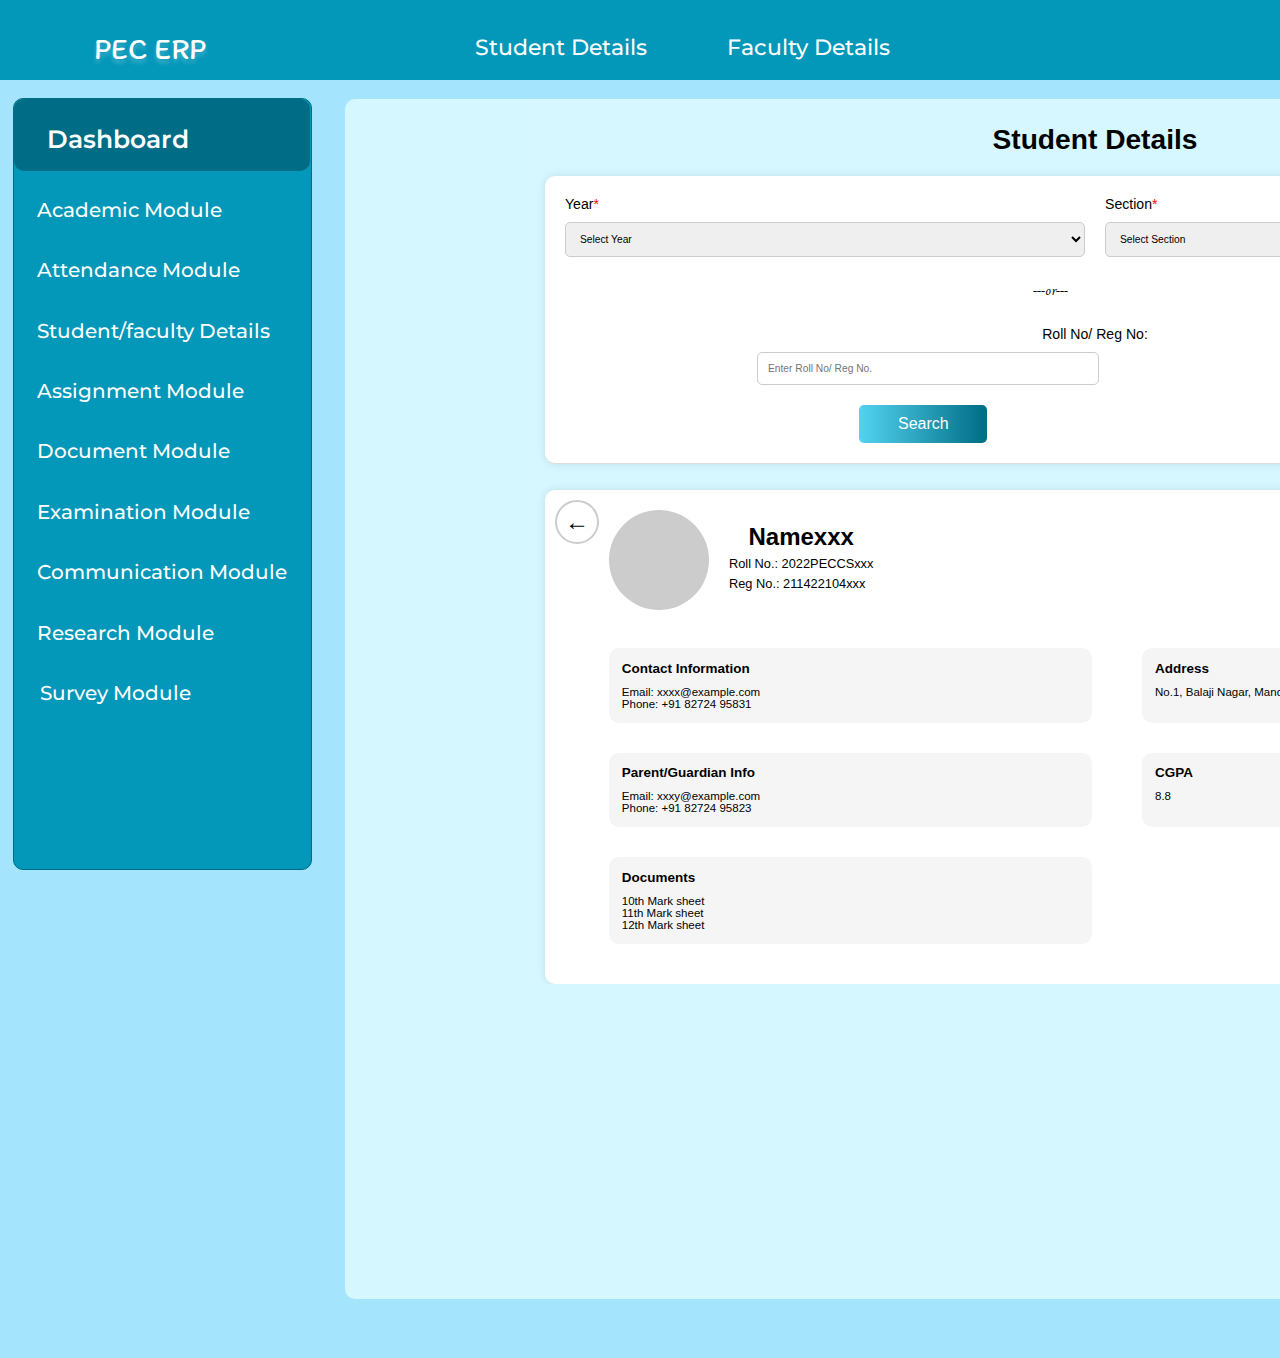
==== hod - std-fac details-page1/hellloloo-main/nav-main/index.html @ 7bee4aa8 "Add files via upload" ====
<!DOCTYPE html>
<html>
<head>
    <meta charset="utf-8" />
    <meta name="viewport" content="initial-scale=1, width=device-width" />
    <link rel="stylesheet" href="./global.css" />
    <link rel="stylesheet" href="./index.css" />
    <link
        rel="stylesheet"
        href="https://fonts.googleapis.com/css2?family=Anek+Odia:wght@400&display=swap"
    />
    <link
        rel="stylesheet"
        href="https://fonts.googleapis.com/css2?family=Itim:wght@400&display=swap"
    />
    <link
        rel="stylesheet"
        href="https://fonts.googleapis.com/css2?family=Montserrat:wght@500;600&display=swap"
    />
    <link
        rel="stylesheet"
        href="https://fonts.googleapis.com/css2?family=Metal:wght@400&display=swap"
    />
    <link
        rel="stylesheet"
        href="https://fonts.googleapis.com/css2?family=Anybody:wght@400&display=swap"
    />
    <link
        rel="stylesheet"
        href="https://fonts.googleapis.com/css2?family=Mali:wght@400&display=swap"
    />
    <style>
        /* Add your custom CSS here */
        .back-arrow-container {
            display: flex;
            align-items: center;
            padding: 10px;
        }

        .back-arrow {
            font-size: 24px;
            cursor: pointer;
            margin-right: 10px;
        }

        .container {
            position: relative;
        }

        .back-arrow-button {
            position: absolute;
            top: 10px;
            left: 10px;
            font-size: 24px;
            cursor: pointer;
        }
    </style>
</head>
<body>
    <div class="std-acamedic-ar">
        <div class="statistical">STATISTICAL</div>
        <div class="graphical">GRAPHICAL</div>
        <header class="main">
            <div class="main-child"></div>
            <a class="pec-erp">PEC ERP</a>
            <div class="modules">
                <div class="aca-nav">
                    <div class="one">
                        <div>
                            <a href="#" class="profile">Student Details</a>
                        </div>
                        <div>
                            <a href="#" class="time-table">Faculty Details</a>
                        </div>
                    </div>
                </div>
            </div>
        </header>
        <div class="image-1"></div>
        <main class="selection">
            <section class="year-selection">
                <div class="year-input">
                    <div class="year-value">
                        <div class="year-display">
                            <div class="year-display-child"></div>
                            <div class="current-year">
                                <div class="rectangle-parent">
                                    <div class="frame-child"></div>
                                    <a class="dashboard">Dashboard</a>
                                </div>
                            </div>
                        </div>
                    </div>
                    <div class="semester-selection">
                        <div class="fluentpeople-20-regular"></div>
                        <div class="dash">
                            <div class="academic-module">
                                <a href="#" class="profile">Academic Module</a>
                            </div>
                            <div class="attendance-module">
                                <a href="#" class="profile">Attendance Module</a>
                            </div>
                            <div class="assignment-module">
                                <a href="#" class="profile">Student/faculty Details</a>
                            </div>
                            <div class="assignment-module">
                                <a href="#" class="profile">Assignment Module</a>
                            </div>
                            <div class="document-module">
                                <a href="#" class="profile">Document Module</a>
                            </div>
                            <div class="examination-module">
                                <a href="#" class="profile">Examination Module</a>
                            </div>
                            <div class="communication-module">
                                <a href="#" class="profile">Communication Module</a>
                            </div>
                            <div class="research-module">
                                <a href="#" class="profile">Research Module</a>
                            </div>
                            <div class="survey-container">
                                <div class="survey-module">
                                    <a href="#" class="profile">Survey Module</a>
                                </div>
                            </div>
                        </div>
                    </div>
                </div>
                <div class="exam-selection">
                    <div class="exam-input">
                        <div class="container">
                            
                            <div class="header">
                                <h1>Student Details</h1>
                            </div>
                            <div class="search-section">
                                <form>
                                    <div class="form-group">
                                        <label for="year">Year<span class="required">*</label>
                                        <select id="year">
                                            <option value="" disabled selected>Select Year</option>
                                            <option value="1">First Year</option>
                                            <option value="2">Second Year</option>
                                            <option value="3">Third Year</option>
                                            <option value="4">Fourth Year</option>
                                        </select>
                                    </div>
                                    <div class="form-group">
                                        <label for="section">Section<span class="required">*</label>
                                        <select id="section">
                                            <option value="" disabled selected>Select Section</option>
                                            <option value="A">A</option>
                                            <option value="B">B</option>
                                            <option value="C">C</option>
                                            <option value="D">D</option>
                                            <option value="E">E</option>
                                            <option value="F">F</option>
                                        </select>
                                    </div>
                                    <p class="or">---or---</p>
                                    <div class="form-group roll-no-group">
                                        <label for="roll-no">Roll No/ Reg No:</label>
                                        <input type="text" id="roll-no" class="reg-no" placeholder="Enter Roll No/ Reg No." />
                                    </div>
                                    <button type="submit">Search</button>
                                </form>
                            </div>
                            <div class="student-details">
                              <div class="back-arrow-button" onclick="goBack()">←</div>
                                <div class="student-info">
                                    <div class="icon"></div>
                                    <div class="profile-picture"></div>
                                    <div class="details">
                                        <h2>Namexxx</h2>
                                        <p>Roll No.: 2022PECCSxxx</p>
                                        <p>Reg No.: 211422104xxx</p>
                                    </div>
                                </div>
                                <div class="day-scholar">
                                    <span class="bold-text">Day Scholar</span><br>
                                    <span class="bold-text">DOB:</span> 20/06/2005
                                </div>
                                <div class="additional-info">
                                    <div class="contact-info">
                                        <h3>Contact Information</h3>
                                        <p>Email: xxxx@example.com</p>
                                        <p>Phone: +91 82724 95831</p>
                                    </div>
                                    <div class="address-info">
                                        <h3>Address</h3>
                                        <p>No.1, Balaji Nagar, Mandharakuppam, Neyveli-2</p>
                                    </div>
                                    <div class="parent-info">
                                        <h3>Parent/Guardian Info</h3>
                                        <p>Email: xxxy@example.com</p>
                                        <p>Phone: +91 82724 95823</p>
                                    </div>
                                    <div class="cgpa-info">
                                        <h3>CGPA</h3>
                                        <p>8.8</p>
                                    </div>
                                    <div class="documents">
                                        <h3>Documents</h3>
                                        <p>10th Mark sheet</p>
                                        <p>11th Mark sheet</p>
                                        <p>12th Mark sheet</p>
                                    </div>
                                </div>
                            </div>
                        </div>
                    </div>
                </div>
            </section>
        </main>
    <script>
        function goBack() {
            window.history.back();
        }
    </script>
</body>
</html>
---- hod - std-fac details-page1/hellloloo-main/nav-main/global.css ----
body {
  margin: 0;
  line-height: normal;
}

:root {
  /* fonts */
  --font-anybody: Anybody;
  --font-metal: Metal;
  --font-montserrat: Montserrat;
  --font-itim: Itim;
  --font-anek-odia: "Anek Odia";
  --font-mali: Mali;

  /* font sizes */
  --font-size-26xl: 45px;
  --font-size-8xl: 27px;
  --font-size-17xl: 36px;
  --font-size-11xl: 30px;
  --font-size-lg: 18px;
  --font-size-5xl: 24px;
  --font-size-6xl: 25px;
  --font-size-xl: 20px;
  --font-size-3xl: 22px;
  --font-size-base: 16px;
  --font-size-16xl: 35px;
  --font-size-9xl: 28px;
  --font-size-2xl: 21px;

  /* Colors */
  --color-lightblue: #a4e5fd;
  --color-lightcyan: #d5f7ff;
  --color-gray-100: #0b0b0b;
  --color-gray-200: #010101;
  --color-gray-300: rgba(255, 255, 255, 0.81);
  --color-darkgray: #9d9d9d;
  --color-white: #fff;
  --color-steelblue-100: #0397b9;
  --color-steelblue-200: #008cbf;
  --color-teal: #006c85;
  --color-black: #000;
  --color-lightgreen: #bdffac;
  --color-whitesmoke: #f4f4f4;
  --color-gainsboro-100: #d9d9d9;

  /* Gaps */
  --gap-lg: 18px;
  --gap-sm: 14px;
  --gap-12xl: 31px;
  --gap-mini: 15px;
  --gap-25xl: 44px;
  --gap-3xl: 22px;
  --gap-xl: 20px;
  --gap-17xl-4: 36.4px;
  --gap-18xl-5: 37.5px;
  --gap-lgi: 19px;
  --gap-10xl: 29px;
  --gap-50xl: 69px;
  --gap-mid: 17px;
  --gap-15xl: 34px;
  --gap-5xl: 24px;
  --gap-2xl: 21px;

  /* Paddings */
  --padding-smi: 13px;
  --padding-12xs: 1px;
  --padding-24xl: 43px;
  --padding-39xl: 58px;
  --padding-10xl: 29px;
  --padding-xl: 20px;
  --padding-6xs: 7px;
  --padding-mini: 15px;
  --padding-4xs: 9px;
  --padding-6xl: 25px;
  --padding-sm: 14px;
  --padding-11xl: 30px;
  --padding-4xl: 23px;
  --padding-5xl: 24px;
  --padding-10xs: 3px;
  --padding-lgi: 19px;
  --padding-679xl: 698px;
  --padding-435xl: 454px;
  --padding-276xl: 295px;
  --padding-14xl: 33px;
  --padding-mid: 17px;
  --padding-smi-5: 12.5px;
  --padding-9xs: 4px;
  --padding-xs: 12px;
  --padding-9xl: 28px;
  --padding-8xs: 5px;

  /* Border radiuses */
  --br-3xs: 10px;
  --br-xl: 20px;
}
---- hod - std-fac details-page1/hellloloo-main/nav-main/index.css ----
*{
  margin: 0px;
  padding: 0px;
  margin: 0px;
  padding: 0px;
}
body{
  max-width: 1950px;
  font-family:arial;
  
  
}
.graphical,
.statistical {
  width: 123px;
  position: absolute;
  margin: 0 !important;
  right: 180px;
  bottom: -6668px;
  line-height: 25px;
  text-transform: capitalize;
  display: inline-block;
}
.graphical {
  right: 41px;
  color: var(--color-white);
}
.main-child {
  height: 100px;
  width: 1440px;
  position: relative;
  background-color: var(--color-steelblue-100);
  display: none;
  max-width: 100%;
  z-index: 0;
}
.pec-erp {
  text-decoration: none;
  width: 253px;
  position: relative;
  color: inherit;
  display: inline-block;
  flex-shrink: 0;
  text-shadow: 0 4px 4px rgba(255, 255, 255, 0.25);
  white-space: nowrap;
  z-index: 1;
}

.profile {
  text-decoration: none;
  align-self: stretch;
  position: relative;
  font-weight: 500;
  color: inherit;
}
.module-list {
  width: 88px;
  display: flex;
  flex-direction: column;
  align-items: flex-start;
  justify-content: flex-start;
  padding: var(--padding-xs) 0 0;
  box-sizing: border-box;
}
.time-table {
  text-decoration: none;
  position: relative;
  font-weight: 500;
  color: inherit;
  white-space: nowrap;
}
.module-list1 {
  display: flex;
  flex-direction: column;
  align-items: flex-start;
  justify-content: flex-start;
  padding: var(--padding-xs) 0 0;
}

.academic-result,
.documents {
  text-decoration: none;
  position: relative;
  font-weight: 500;
}

.documents {
  align-self: stretch;
  color: inherit;
}
.module-list2 {
  flex: 1;
  display: flex;
  flex-direction: column;
  align-items: flex-start;
  justify-content: flex-start;
  padding: var(--padding-mini) 0 0;
}
.certfications {
  text-decoration: none;
  position: relative;
  font-weight: 500;
  color: inherit;
}
.module-list3 {
  flex: 1;
  display: flex;
  flex-direction: column;
  align-items: flex-start;
  justify-content: flex-start;
  padding: var(--padding-xs) 0 0;
}
.lesson-plan {
  text-decoration: none;
  align-self: stretch;
  position: relative;
  font-weight: 500;
  color: inherit;
  white-space: nowrap;
}
.module-list4 {
  flex: 1;
  display: flex;
  flex-direction: column;
  align-items: flex-start;
  justify-content: flex-start;
  padding: var(--padding-mini) 0 0;
}
.feedback {
  text-decoration: none;
  align-self: stretch;
  position: relative;
  font-weight: 500;
  color: inherit;
}
.module-list5 {
  flex: 1;
  flex-direction: column;
  padding: var(--padding-mini) 0 0;
}
.aca-nav,
.main,
.module-list5,
.modules {
  display: flex;
  align-items: flex-start;
  justify-content: flex-start;
}
.aca-nav {
  align-self: stretch;
  flex-direction: row;
  gap: var(--gap-5xl);
  z-index: 2;
}
.main,
.modules {
  box-sizing: border-box;
  max-width: 100%;
}
.modules {
  flex: 1;
  flex-direction: column;
  padding: var(--padding-9xs) 0 0;
  text-align: left;
  font-size: var(--font-size-3xl);
  font-family: var(--font-montserrat);
}
.main {
  align-self: stretch;
  background-color: var(--color-steelblue-100);
  flex-direction: row;
  padding: var(--padding-11xl) var(--padding-4xl) var(--padding-smi-5);
  position: sticky;
  gap: var(--gap-50xl);
  top: 0;
  z-index: 99;
  text-align: center;
  font-size: var(--font-size-11xl);
  color: var(--color-white);
  font-family: var(--font-itim);
}
.image-1 {
  width: 299px;
  height: 95px;
  position: relative;
  flex-shrink: 0;
  display: none;
  z-index: 3;
}
.frame-child,
.year-display-child {
  position: relative;
  border-radius: var(--br-3xs);
  display: none;
}
.year-display-child {
  align-self: stretch;
  height: 853px;
  background-color: var(--color-steelblue-100);
  border: 1px solid var(--color-teal);
  box-sizing: border-box;
}
.frame-child {
  height: 72px;
  width: 298px;
  background-color: var(--color-teal);
}
.dashboard {
  text-decoration: none;
  position: relative;
  font-weight: 600;
  color: inherit;
  z-index: 2;
}
.current-year,
.rectangle-parent {
  display: flex;
  flex-direction: row;
  align-items: flex-start;
}
.rectangle-parent {
  flex: 1;
  border-radius: var(--br-3xs);
  background-color: var(--color-teal);
  justify-content: flex-start;
  padding: var(--padding-6xl) var(--padding-14xl) var(--padding-mid);
  z-index: 1;
}
.current-year {
  align-self: stretch;
  justify-content: flex-end;
  padding: 0 var(--padding-12xs) 0 0;
}
/* side-bar-content*/
.year-boundary {
  margin-top: 40px;
}
.year-display {
  flex: 1;
  border-radius: var(--br-3xs);
  background-color: var(--color-steelblue-100);
  border: 1px solid var(--color-teal);
  display: flex;
  flex-direction: column;
  align-items: flex-end;
  justify-content: flex-start;
  padding: 0 0 var(--padding-679xl);
  gap: var(--gap-10xl);
}
.year-value {
  align-self: stretch;
  display: flex;
  flex-direction: row;
  align-items: flex-start;
  justify-content: flex-end;
  padding: 0 var(--padding-lgi) 0 0;
}
.fluentpeople-20-regular {
  height: 20px;
  width: 20px;
  position: relative;
  overflow: hidden;
  flex-shrink: 0;
  display: none;
}
.academic-module {
  flex: 1;
  position: relative;
  font-weight: 500;
}
.semester-list {
  align-self: stretch;
  display: flex;
  flex-direction: row;
  align-items: flex-start;
  justify-content: flex-start;
  padding: 0 var(--padding-lgi) 0 var(--padding-4xs);
  
}
.attendance-module {
  flex: 1;
  position: relative;
  font-weight: 500;
}
.semester-list1 {
  width: 272px;
  display: flex;
  flex-direction: row;
  align-items: flex-start;
  justify-content: flex-start;
  padding: 0 var(--padding-10xs);
  box-sizing: border-box;
}
.assignment-module {
  position: relative;
  font-weight: 500;
}
.document-module {
  width: 266px;
  display: inline-block;
}
.communication-module,
.document-module,
.examination-module {
  position: relative;
  font-weight: 500;
}
.communication-module {
  align-self: stretch;
}
.report-module,
.research-module {
  width: 266px;
  position: relative;
  font-weight: 500;
  display: inline-block;
}
.survey-module {
  flex: 1;
  position: relative;
  font-weight: 500;
}
.survey-container {
  width: 272px;
  display: flex;
  flex-direction: row;
  align-items: flex-start;
  justify-content: flex-start;
  padding: 0 var(--padding-10xs);
  box-sizing: border-box;
}
.dash,
.more-modules {
  flex-direction: column;
  align-items: flex-start;
}
.more-modules {
  align-self: stretch;
  display: flex;
  justify-content: flex-start;
  gap: var(--gap-18xl-5);
}
.dash {
  flex: 1;
  gap: var(--gap-17xl-4);
  z-index: 2;
  margin-top: 70px;
}

.dash,
.semester-selection,
.year-input {
  display: flex;
  justify-content: flex-start;
}
.semester-selection {
  align-self: stretch;
  flex-direction: row;
  align-items: flex-start;
  padding: 0 0 0 var(--padding-5xl);
  margin-top: -741.7px;
  font-size: 20px;
}
.year-input {
  height: 853px;
  width: 318px;
  flex-direction: column;
  align-items: flex-end;
}
.exam-input-child {
  height: 843px;
  width: 1061px;
  position: relative;
  border-radius: var(--br-3xs);
  background-color: var(--color-lightcyan);
  display: none;
  max-width: 100%;
}
.exam-boundary {
  height: 100%;
  width: 100%;
  position: absolute;
  margin: 0 !important;
  top: 0;
  right: 0;
  bottom: 0;
  left: 0;
  border-radius: var(--br-xl);
  background-color: var(--color-gray-300);
  border: 1px solid var(--color-darkgray);
  box-sizing: border-box;
  cursor: pointer;
  z-index: 1;
}
.select-year {
  width: 116px;
  border: 0;
  outline: 0;
  font-family: var(--font-metal);
  font-size: var(--font-size-11xl);
  background-color: transparent;
  height: 62px;
  position: relative;
  color: #606060;
  text-align: left;
  display: inline-block;
  padding: 0;
  z-index: 2;
}
.current-exam {
  width: 21px;
  height: 43px;
  position: relative;
  text-transform: capitalize;
  display: none;
  flex-shrink: 0;
  transform: rotate(90deg);
  z-index: 2;
}
.exam-display {
  height: 44px;
  width: 43px;
  display: flex;
  flex-direction: column;
  align-items: flex-start;
  justify-content: flex-start;
  padding: var(--padding-4xl) 0 0;
  box-sizing: border-box;
}
.exam-value,
.semester-value-child {
  height: 58px;
  position: relative;
  box-sizing: border-box;
}
.exam-value {
  flex: 0.8944;
  display: flex;
  flex-direction: row;
  align-items: flex-start;
  justify-content: space-between;
  padding: 0 var(--padding-mini) var(--padding-sm) var(--padding-11xl);
  min-width: 194px;
  gap: var(--gap-xl);
  font-size: var(--font-size-26xl);
  font-family: var(--font-anybody);
}
.semester-value-child {
  width: 281px;
  border-radius: var(--br-xl);
  background-color: var(--color-gray-300);
  border: 1px solid var(--color-darkgray);
  display: none;
}
.select-semester {
  margin-top: -24px;
  position: relative;
  z-index: 2;
}
.current-semester {
  margin: 0;
  height: 43px;
  width: 21px;
  position: relative;
  font-size: var(--font-size-26xl);
  text-transform: capitalize;
  font-weight: 400;
  font-family: var(--font-anybody);
  color: var(--color-gray-200);
  display: inline-block;
  flex-shrink: 0;
  transform: rotate(90deg);
  z-index: 2;
}
.semester-input,
.semester-value {
  display: flex;
  align-items: flex-start;
  justify-content: flex-start;
  box-sizing: border-box;
}
.semester-value {
  align-self: stretch;
  height: 58px;
  border-radius: var(--br-xl);
  background-color: var(--color-gray-300);
  border: 1px solid var(--color-darkgray);
  flex-direction: row;
  padding: var(--padding-xl) var(--padding-4xs) 0 var(--padding-6xl);
  gap: var(--gap-25xl);
  z-index: 1;
}
.semester-input {
  flex: 1;
  flex-direction: column;
  padding: 0 var(--padding-mini) 0 0;
  min-width: 194px;
  color: #525252;
}
.exam-input-item {
  height: 58px;
  width: 281px;
  position: relative;
  border-radius: var(--br-xl);
  background-color: var(--color-gray-300);
  border: 1px solid var(--color-darkgray);
  box-sizing: border-box;
  display: none;
}
.select-exam {
  margin-top: -24px;
  position: relative;
  z-index: 2;
}
.current-exam1 {
  margin: 0;
  height: 43px;
  width: 21px;
  position: relative;
  font-size: var(--font-size-26xl);
  text-transform: capitalize;
  font-weight: 400;
  font-family: var(--font-anybody);
  color: var(--color-gray-200);
  display: inline-block;
  flex-shrink: 0;
  transform: rotate(90deg);
  z-index: 2;
}
.exam-input,
.exam-input1 {
  display: flex;
  flex-direction: row;
  align-items: flex-start;
  justify-content: flex-start;
  box-sizing: border-box;
}
.exam-input1 {
  height: 58px;
  width: 281px;
  border-radius: var(--br-xl);
  background-color: var(--color-gray-300);
  border: 1px solid var(--color-darkgray);
  padding: var(--padding-xl) var(--padding-6xs) 0 10px;
  gap: 91px;
  z-index: 1;
  color: #535353;
}
/* center-content-box*/
.exam-input {
  align-self: stretch;
  border-radius: var(--br-3xs);
  background-color: var(--color-lightcyan);
  gap: var(--gap-12xl);
  width: 1500px;
  height:1200px;
  
}
.exam-selection {
  flex: 1;
  flex-direction: column;
  padding: var(--padding-12xs) 0 0;
  box-sizing: border-box;
  max-width: calc(100% - 332px);
  font-size: var(--font-size-11xl);
  color: var(--color-gray-200);
  font-family: var(--font-metal);
}
.exam-selection,
.selection,
.std-acamedic-ar,
.year-selection {
  display: flex;
  align-items: flex-start;
  justify-content: flex-start;
}
.year-selection {
  flex: 1;
  flex-direction: row;
  gap: var(--gap-sm);
  max-width: 100%;
  text-align: left;
  font-size: var(--font-size-6xl);
  color: var(--color-white);
  font-family: var(--font-montserrat);
}
.selection,
.std-acamedic-ar {
  box-sizing: border-box;
}
.selection {
  width: 1419px;
  flex-direction: row;
  padding: 0 var(--padding-smi);
  max-width: 100%;
}
/*background-clor*/
.std-acamedic-ar {
  width: 100%;
  height: 100%;
  position: relative;
  background-color:#a4e5fd;
  flex-direction: column;
  padding: 0 0 59px;
  gap: var(--gap-lg);
  line-height: normal;
  letter-spacing: normal;
  text-align: left;
  font-size: var(--font-size-xl);
  color: var(--color-black);
  font-family: var(--font-anek-odia);
  overflow: hidden;
}


.navbar-alignment{
  display: flex;
 flex-direction: row;
  justify-content: center;
  float: right;
}

/*nav-bar contents*/

.one{
  display: flex;
  gap: 80px;
  margin-left: 130px;

}

/*button*/
a:hover{
  background:#1b9bff;
  color: white;
  transition: .5s;
  padding: 10px;
  
}
.container {
  max-width: 600px;
  margin: 0 auto;
  background-color: #fff;
  border-radius: 10px;
  box-shadow: 0 0 10px rgba(0, 0, 0, 0.1);
  overflow: hidden;
}
.search-section, .details-section {
  padding: 20px;
}
.search-section {
  border-bottom: 1px solid #ddd;
}
.details-section {
  display: flex;
  flex-direction: column;
  align-items: center;
}
.details-section img {
  width: 100px;
  height: 100px;
  border-radius: 50%;
  background-color: #ddd;
  margin-bottom: 20px;
}
.details-section .info {
  width: 100%;
}
.info .row {
  display: flex;
  justify-content: space-between;
  margin-bottom: 10px;
}
.info .row div {
  width: 48%;
}
.info .row .full-width {
  width: 100%;
}
h2 {
  text-align: center;
}



.container {
  width: 100%;
  margin: 0 auto;
  padding: 0 20px;
  max-width: 1100px;
  background-color:#D6F7FF;
  box-shadow:none;
}

.header {
  text-align: center;
  margin: 20px 0;
  font-family:arial;
  font-size:1.1vw;
  margin-top:2vw;
}

.search-section {
  background-color: #ffffff;
  padding: 20px;
  border-radius: 10px;
  box-shadow: 0 0 10px rgba(0, 0, 0, 0.1);
  font-size:1.1vw;
}

.search-section form {
  display: grid;
  grid-template-columns: 1fr 1fr;
  grid-gap: 20px;
}

.form-group {
  display: flex;
  flex-direction: column;
  font-family:arial;
}

label {
  margin-bottom: 10px;
}

select,
input[type="text"] {
  padding: 10px;
  border-radius: 5px;
  border: 1px solid #ccc;
  font-family:arial;
  font-size:0.8vw;
}

.roll-no-group {
  grid-column: span 2;
  text-align: center;
  font-family:arial;
}

button {
  grid-column: span 2;
  padding: 10px;
  background: linear-gradient(to right, #53D3F0, #006C85);
  border: none;
  border-radius: 5px;
  color: #ffffff;
  font-size: 16px;
  font-family:arial;
  width:10vw;
  margin-left:23vw;
}

.student-details {
  background-color: #ffffff;
  padding: 20px;
  border-radius: 10px;
  box-shadow: 0 0 10px rgba(0, 0, 0, 0.1);
  margin-top: 20px;
  position: relative;
  font-family:arial;
  margin-top:2vw;
  padding-left:5vw;
 
}

.student-info {
  display: flex;
  align-items: center;
  margin-bottom: 20px;
  font-family:arial;
  font-size:1vw;
 
}

.profile-picture {
  width: 100px;
  height: 100px;
  background-color: #cccccc;
  border-radius: 50%;
  margin-right: 20px;
}

.details h2 {
  margin: 0;
  font-size: 24px;
  font-family:arial;
}

.details p {
  margin: 5px 0;
  font-family:arial;
}

.day-scholar {
  position: absolute;
  top: 20px;
  right: 20px;
  font-family:arial;
}

.additional-info {
  display: flex;
  justify-content: space-between;
  flex-wrap: wrap;
  gap:10px;
  margin-top:3vw;
  
}

.additional-info > div {
  width: 45%;
  margin-bottom: 20px;
}

.additional-info h3 {
  margin-bottom: 10px;
}

.contact-info {
  background-color:#F5F5F5;
  border-radius:10px;
  font-size:0.9vw;
  padding:1vw;
}
.address-info {
  background-color:#F5F5F5;
  padding:1vw;
  font-size:0.9vw;
  border-radius:10px;
}
.parent-info{
  background-color:#F5F5F5;
  font-size:0.9vw;
  border-radius:10px;
  padding:1vw;
  
}
.cgpa-info{
  background-color:#F5F5F5;
  font-size:0.9vw;
  border-radius:10px;
  padding:1vw;
}
.day-scholar{
  font-size: 0.8vw;
  padding:1.5vw;
}
.or{
  margin-left:90%;
}
.required{
  color:red;
}
.reg-no{
  width:25vw;
  margin-left:15vw;
}
.day-scholar{
  font-size:0.9vw;
}
.bold-text {
  font-weight: bold;
}
.documents{
  background-color:#F5F5F5;
  font-size:0.9vw;
  border-radius:10px;
  padding:1vw;
  
}

.back-arrow-button {
  position: absolute;
  top: 10px;
  left: 10px;
  width: 40px;
  height: 40px;
  border-radius: 50%;
  background-color: none;
  color:black;
  display: flex;
  align-items: center;
  justify-content: center;
  font-size: 24px;
  cursor: pointer;
  border: 2px solid #ccc;
}
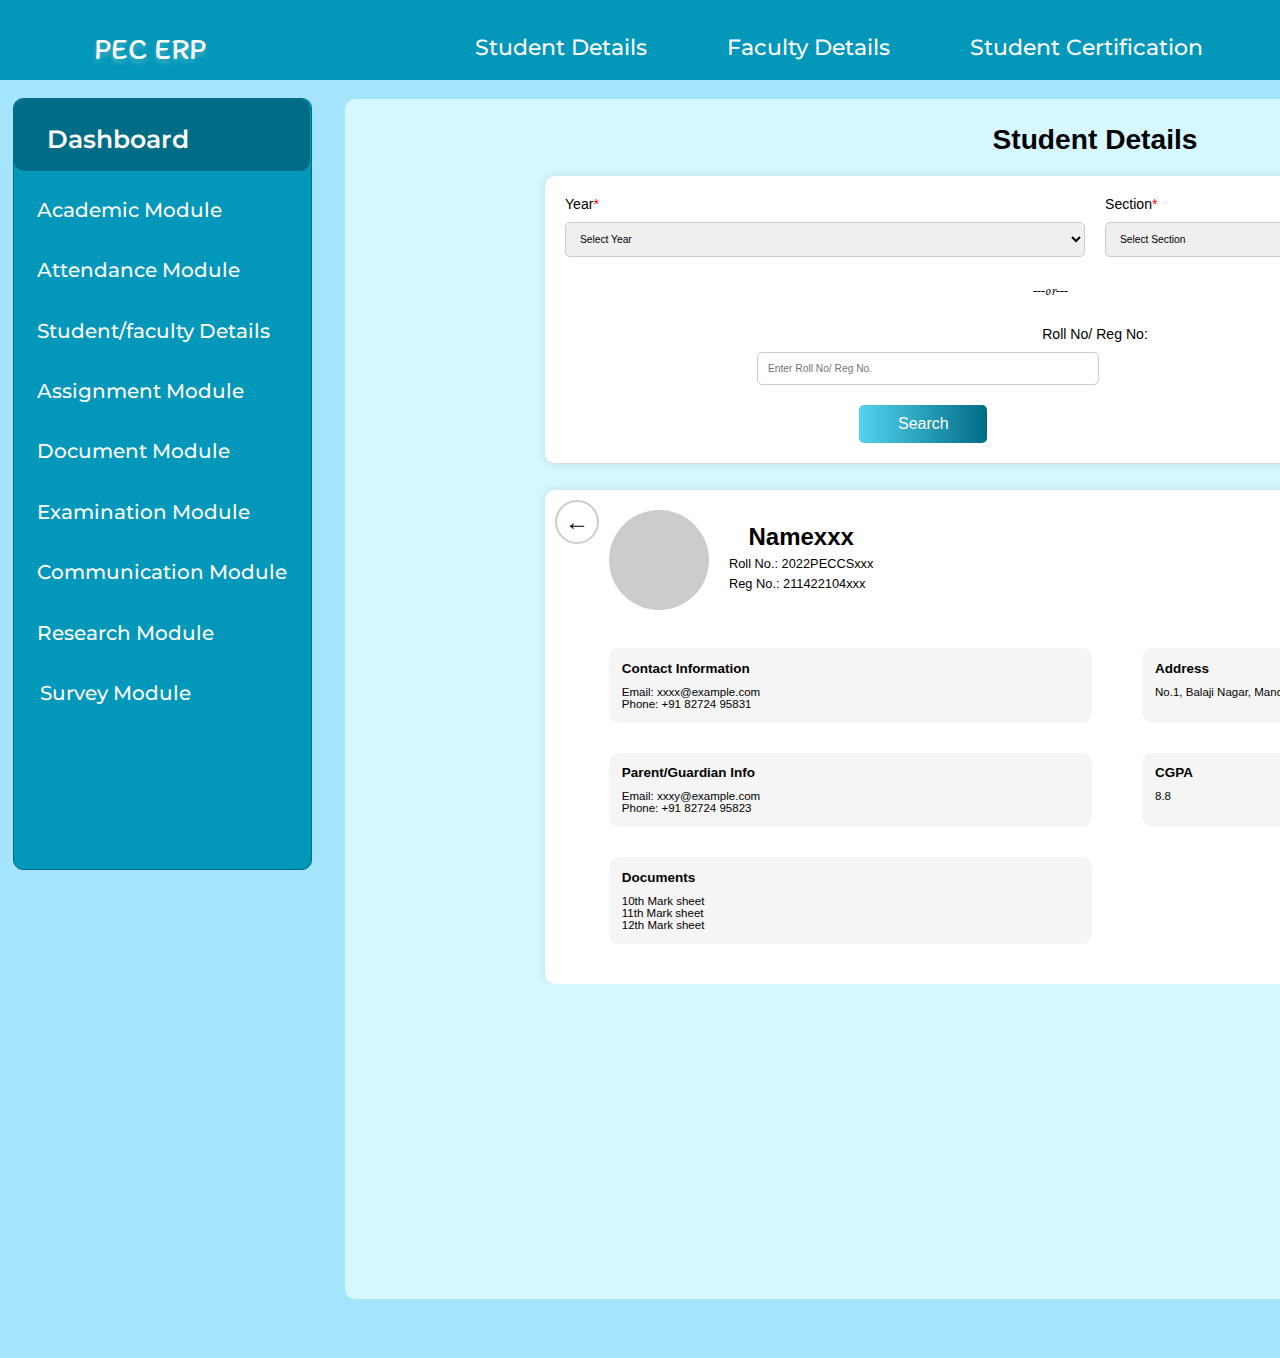
==== commit a2bdf413: "Add files via upload" ====
--- a/hod - std-fac details-page1/hellloloo-main/nav-main/index.html
+++ b/hod - std-fac details-page1/hellloloo-main/nav-main/index.html
@@ -72,6 +72,9 @@
                         <div>
                             <a href="#" class="time-table">Faculty Details</a>
                         </div>
+                        <div>
+                          <a href="#" class="profile">Student Certification</a>
+                      </div>
                     </div>
                 </div>
             </div>
